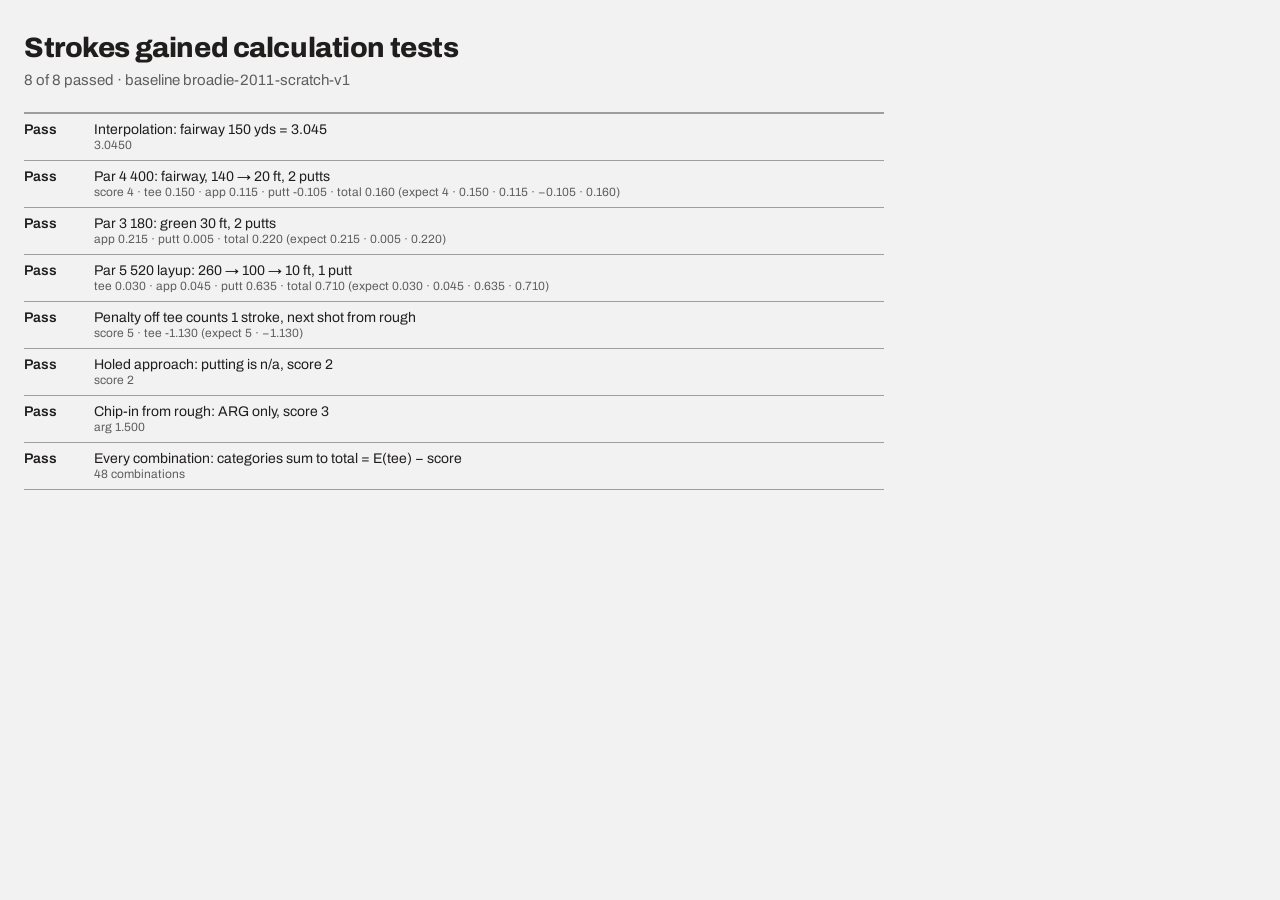
==== tests.html @ 9e568162 "wip" ====
<!doctype html>
<html lang="en"><head><meta charset="utf-8"><meta name="viewport" content="width=device-width,initial-scale=1">
<title>SG calculation tests</title>
<link rel="stylesheet" href="ds.css">
<style>body{margin:0;padding:32px 24px;font-family:var(--font-body);background:var(--color-bg);color:var(--color-text)}h1{font:800 28px var(--font-heading);margin:0 0 6px}p{margin:0 0 20px;color:var(--color-neutral-700)}table{border-collapse:collapse;width:100%;max-width:860px;border-top:2px solid var(--color-divider)}td{padding:8px 12px 8px 0;border-bottom:1px solid var(--color-divider);font:400 14px var(--font-body);vertical-align:top}td:first-child{font-weight:600;width:70px}.fail{color:var(--color-accent-700)}</style>
</head><body>
<h1>Strokes gained calculation tests</h1>
<p id="sum">Running…</p>
<table id="out"></table>
<script type="module">
import { loadBaseline, expected, holeSG } from './js/sg.js';
const B = await loadBaseline('baseline/broadie-2011-scratch-v1.json');
const rows = [], near = (a, b) => Math.abs(a - b) < 0.0005;
const check = (name, ok, detail = '') => rows.push({ name, ok, detail });
const base = { tee_result: 'fairway', go_for_green_on: null, layup_from_yds: null, layup_lie: null, short_game_shots: 0 };
const sumCats = r => Object.values(r.cats).reduce((s, v) => s + (v || 0), 0);

check('Interpolation: fairway 150 yds = 3.045', near(expected(B, 'fairway', 150), 3.045), expected(B, 'fairway', 150).toFixed(4));

let r = holeSG(B, { par: 4, yds: 400 }, { ...base, approach_from_yds: 140, approach_result: 'green', first_putt_ft: 20, putts: 2 });
check('Par 4 400: fairway, 140 → 20 ft, 2 putts', r.score === 4 && near(r.cats.ott, 0.15) && near(r.cats.app, 0.115) && r.cats.arg === null && near(r.cats.putt, -0.105) && near(r.total, 0.16),
  `score ${r.score} · tee ${r.cats.ott.toFixed(3)} · app ${r.cats.app.toFixed(3)} · putt ${r.cats.putt.toFixed(3)} · total ${r.total.toFixed(3)} (expect 4 · 0.150 · 0.115 · −0.105 · 0.160)`);

r = holeSG(B, { par: 3, yds: 180 }, { ...base, tee_result: null, approach_from_yds: 180, approach_result: 'green', first_putt_ft: 30, putts: 2 });
check('Par 3 180: green 30 ft, 2 putts', r.score === 3 && r.cats.ott === null && near(r.cats.app, 0.215) && near(r.cats.putt, 0.005) && near(r.total, 0.22),
  `app ${r.cats.app.toFixed(3)} · putt ${r.cats.putt.toFixed(3)} · total ${r.total.toFixed(3)} (expect 0.215 · 0.005 · 0.220)`);

r = holeSG(B, { par: 5, yds: 520 }, { ...base, go_for_green_on: 3, layup_from_yds: 260, layup_lie: 'fairway', approach_from_yds: 100, approach_result: 'green', first_putt_ft: 10, putts: 1 });
check('Par 5 520 layup: 260 → 100 → 10 ft, 1 putt', r.score === 4 && near(r.cats.ott, 0.03) && near(r.cats.app, 0.045) && near(r.cats.putt, 0.635) && near(r.total, 0.71),
  `tee ${r.cats.ott.toFixed(3)} · app ${r.cats.app.toFixed(3)} · putt ${r.cats.putt.toFixed(3)} · total ${r.total.toFixed(3)} (expect 0.030 · 0.045 · 0.635 · 0.710)`);

r = holeSG(B, { par: 4, yds: 400 }, { ...base, tee_result: 'penalty', approach_from_yds: 150, approach_result: 'sand', short_game_shots: 1, first_putt_ft: 6, putts: 1 });
check('Penalty off tee counts 1 stroke, next shot from rough', r.score === 5 && near(r.cats.ott, -1.13) && near(sumCats(r), r.total),
  `score ${r.score} · tee ${r.cats.ott.toFixed(3)} (expect 5 · −1.130)`);

r = holeSG(B, { par: 4, yds: 380 }, { ...base, approach_from_yds: 120, approach_result: 'green', first_putt_ft: null, putts: 0 });
check('Holed approach: putting is n/a, score 2', r.score === 2 && r.cats.putt === null && near(sumCats(r), r.total), `score ${r.score}`);

r = holeSG(B, { par: 4, yds: 420 }, { ...base, approach_from_yds: 180, approach_result: 'rough', short_game_shots: 1, first_putt_ft: null, putts: 0 });
check('Chip-in from rough: ARG only, score 3', r.score === 3 && r.cats.putt === null && r.cats.arg !== null && near(sumCats(r), r.total), `arg ${r.cats.arg.toFixed(3)}`);

let ok = true;
for (const par of [3, 4, 5]) for (const fin of ['green', 'fringe', 'rough', 'sand']) for (const putts of [0, 1, 2, 3]) {
  const yds = { 3: 190, 4: 430, 5: 550 }[par];
  const e = { ...base, go_for_green_on: par === 5 ? 3 : null, layup_from_yds: 250, layup_lie: 'rough', approach_from_yds: par === 3 ? yds : 110,
    approach_result: fin, short_game_shots: fin === 'green' ? 0 : 2, first_putt_ft: putts ? 12 : null, putts };
  const x = holeSG(B, { par, yds }, e);
  if (!near(sumCats(x), x.total) || !near(x.total, expected(B, 'tee', yds) - x.score)) ok = false;
}
check('Every combination: categories sum to total = E(tee) − score', ok, '48 combinations');

const pass = rows.filter(r => r.ok).length;
document.getElementById('sum').textContent = `${pass} of ${rows.length} passed · baseline ${B.id}`;
document.getElementById('out').innerHTML = rows.map(r => `<tr><td class="${r.ok ? '' : 'fail'}">${r.ok ? 'Pass' : 'FAIL'}</td><td>${r.name}<br><span style="color:var(--color-neutral-700);font-size:12px">${r.detail}</span></td></tr>`).join('');
</script>
</body></html>
---- ds.css ----
/* Modernist — design-system tokens and component classes. This file is the source of truth for the system's look; retune it here and see readme.md. */
@import url('https://fonts.googleapis.com/css2?family=Archivo:wght@400;600;800&display=swap');

:root {
  --color-bg: #f3f2f2;
  --color-surface: #eae9e9;
  --color-text: #201e1d;
  --color-accent: #ec3013;
  --color-accent-2: #e15b47;
  --color-divider: color-mix(in srgb, #201e1d 40%, transparent);

  /* Tonal ramps — generated in OKLCH on one shared lightness scale, so the
     same step of any role matches the others in visual value. */
  --color-neutral-100: #f8f4f4;
  --color-neutral-200: #eae7e7;
  --color-neutral-300: #d7d3d3;
  --color-neutral-400: #bab6b6;
  --color-neutral-500: #9b9797;
  --color-neutral-600: #7d7979;
  --color-neutral-700: #605d5d;
  --color-neutral-800: #444141;
  --color-neutral-900: #2d2b2b;

  --color-accent-100: #fff2ef;
  --color-accent-200: #ffe0d9;
  --color-accent-300: #ffc4b8;
  --color-accent-400: #ff9783;
  --color-accent-500: #ff563c;
  --color-accent-600: #dd2b0f;
  --color-accent-700: #ae1800;
  --color-accent-800: #7c1405;
  --color-accent-900: #4d170e;

  --color-accent-2-100: #fff2ef;
  --color-accent-2-200: #ffe0da;
  --color-accent-2-300: #ffc4b9;
  --color-accent-2-400: #ff9784;
  --color-accent-2-500: #ef6853;
  --color-accent-2-600: #c94b39;
  --color-accent-2-700: #9e3526;
  --color-accent-2-800: #71261b;
  --color-accent-2-900: #471d16;

  --font-heading: "Archivo", system-ui, sans-serif;
  --font-heading-weight: 800;
  --font-body: "Archivo", system-ui, sans-serif;

  --space-1: 4.0px;
  --space-2: 8.0px;
  --space-3: 12.0px;
  --space-4: 16.0px;
  --space-6: 24.0px;
  --space-8: 32.0px;

  --radius-sm: 0px;
  --radius-md: 0px;
  --radius-lg: 0px;

  /* Elevation — derived from the ground: soft ink-tinted shadows on a
     light theme, a hairline edge + ambient darkness on a dark one. */
  --shadow-sm: 0 1px 2px color-mix(in srgb, #2d2b2b 14%, transparent);
  --shadow-md: 0 3px 10px color-mix(in srgb, #2d2b2b 16%, transparent);
  --shadow-lg: 0 12px 32px color-mix(in srgb, #2d2b2b 22%, transparent);
}

body {
  background: var(--color-bg);
  color: var(--color-text);
  font-family: var(--font-body);
}
h1, h2, h3, h4 { font-family: var(--font-heading); font-weight: var(--font-heading-weight); }

.grayscale{filter:grayscale(1) contrast(1.08)}

/* ══════════════════════════════════════════════════════════════════════════
   Components — built with the tokens above. Plain CSS
   on plain HTML: no JavaScript, no build step. Each class is documented in
   readme.md and demonstrated in foundations/ and components/.
   ══════════════════════════════════════════════════════════════════════ */

*, *::before, *::after { box-sizing: border-box; }
body { margin: 0; font-size: 15px; line-height: 1.55; font-weight: 400; }
h1, h2, h3, h4, h5, h6 {
  font-family: var(--font-heading); font-weight: var(--font-heading-weight);
  line-height: 1.12; letter-spacing: -0.015em; margin: 0 0 var(--space-2);
}
h1 { font-size: 42px; }
h2 { font-size: 32px; }
h3 { font-size: 25px; }
h4 { font-size: 20px; }
h5 { font-size: 16px; }
h6 { font-size: 13px; }
h6 { letter-spacing: 0.08em; text-transform: uppercase; }
p { margin: 0 0 var(--space-3); }
a { color: var(--color-accent); text-underline-offset: 3px; }
img { display: block; max-width: 100%; }
figure { margin: 0; }
figcaption {
  font-size: 11px; margin-top: var(--space-1);
  color: color-mix(in srgb, var(--color-text) 55%, transparent);
}
.text-muted { color: color-mix(in srgb, var(--color-text) 55%, transparent); }
:focus { outline: none; }
:focus-visible { outline: 2px solid var(--color-accent); outline-offset: 2px; }
::selection { background: color-mix(in srgb, var(--color-accent) 30%, transparent); }

/* — rules — */
.hr {
  height: 2px; border: 0; margin: var(--space-4) 0;
  background: var(--color-divider);
}

/* — buttons — */
.btn {
  display: inline-flex; align-items: center; justify-content: center; gap: 6px;
  cursor: pointer; text-decoration: none;
  font-family: var(--font-heading); font-weight: var(--font-heading-weight);
  font-size: 14px; line-height: 1.2; color: var(--color-text); /* matches the .input's 14px —
     the pair sits side by side in sign-up rows */
  background: transparent; border: 1px solid transparent;
  padding: var(--space-2) calc(var(--space-3) * 1.2);
  border-radius: var(--radius-md);
}
.btn svg { display: block; }
.btn:disabled { opacity: 0.45; cursor: not-allowed; }
.btn-primary { background: var(--color-accent); color: var(--color-bg); }
.btn-primary:hover { background: var(--color-accent-600); }
.btn-primary:active { background: var(--color-accent-700); }
.btn-secondary { border-color: var(--color-divider); }
.btn-secondary:hover { background: color-mix(in srgb, var(--color-text) 7%, transparent); }
.btn-secondary:active { background: color-mix(in srgb, var(--color-text) 14%, transparent); }
.btn-ghost { color: var(--color-accent); padding-inline: var(--space-1); }
.btn-ghost:hover { background: color-mix(in srgb, var(--color-accent) 10%, transparent); }
.btn-ghost:active { background: color-mix(in srgb, var(--color-accent) 18%, transparent); }
.btn-icon { width: 36px; height: 36px; padding: 0; }
.btn-block { width: 100%; margin-top: var(--space-2); justify-content: flex-start; text-align: left; }

/* — forms — */
.field > label {
  display: block; font-size: 12px; margin-bottom: 5px;
  color: color-mix(in srgb, var(--color-text) 70%, transparent);
}
.input {
  width: 100%; min-height: 36px; padding: 6px 10px; font: inherit;
  font-size: 14px; color: var(--color-text); caret-color: var(--color-accent);
  background: var(--color-surface);
  border: 1px solid var(--color-divider); border-radius: var(--radius-md);
}
.input:hover { border-color: color-mix(in srgb, var(--color-text) 45%, transparent); }
.input:focus-visible { border-color: var(--color-accent); outline-offset: 0; }
textarea.input { min-height: 90px; resize: vertical; }
.radio { display: inline-flex; align-items: center; gap: 8px; cursor: pointer; font-size: 14px; }
.radio input, .seg-opt input {
  position: absolute; opacity: 0; width: 0; height: 0; pointer-events: none;
}
.radio .dot {
  width: 16px; height: 16px; flex: none; border-radius: 50%;
  border: 1.5px solid var(--color-divider);
}
.radio:hover .dot { border-color: var(--color-accent); }
.radio input:checked + .dot {
  border-color: var(--color-accent); background: var(--color-accent);
  box-shadow: inset 0 0 0 4px var(--color-bg);
}
.radio input:focus-visible + .dot { outline: 2px solid var(--color-accent); outline-offset: 2px; }
.seg {
  display: inline-flex; overflow: hidden;
  border: 1px solid var(--color-divider); border-radius: var(--radius-md);
}
.seg-opt {
  display: inline-flex; align-items: center; gap: 6px;
  padding: 7px 12px; font-size: 13px; cursor: pointer;
}
.seg-opt + .seg-opt { border-left: 1px solid var(--color-divider); }
.seg-opt:has(input:checked) { background: var(--color-accent); color: var(--color-bg); }
.seg-opt:not(:has(input:checked)):hover { background: color-mix(in srgb, var(--color-text) 7%, transparent); }
.seg-opt:has(input:focus-visible) { outline: 2px solid var(--color-accent); outline-offset: -2px; }

/* — cards — */
.card {
  display: flex; flex-direction: column; gap: var(--space-2);
  padding: var(--space-3); border-radius: var(--radius-md); background: var(--color-surface);
}
.card-kicker { font-size: 10px; letter-spacing: 0.1em; text-transform: uppercase; color: var(--color-accent); }
.card-title {
  font-family: var(--font-heading); font-weight: var(--font-heading-weight);
  font-size: 17px; line-height: 1.2;
}
.card-body { margin: 0; font-size: 13px; opacity: 0.8; flex: 1; }
.card-meta {
  display: flex; align-items: center; gap: 6px; font-size: 11px;
  color: color-mix(in srgb, var(--color-text) 50%, transparent);
}
.elev-sm { box-shadow: var(--shadow-sm); }
.elev-md { box-shadow: var(--shadow-md); }
.elev-lg { box-shadow: var(--shadow-lg); }

/* — tags — */
.tag {
  display: inline-flex; align-items: center; font-size: 11px;
  letter-spacing: 0.02em; padding: 3px 10px;
  border-radius: calc(var(--radius-md) * 0.75);
}
.tag-accent { background: var(--color-accent-100); color: var(--color-accent-800); }
.tag-accent-2 { background: var(--color-accent-2-100); color: var(--color-accent-2-800); }
.tag-neutral { background: var(--color-neutral-100); color: var(--color-neutral-800); }
.tag-outline { border: 1px solid var(--color-accent); color: var(--color-accent); }

/* — navigation — */
.nav {
  display: flex; align-items: center; gap: var(--space-4);
  padding: var(--space-3) var(--space-4);
  border-bottom: 2px solid var(--color-divider);
}
.nav-brand {
  font-family: var(--font-heading); font-weight: var(--font-heading-weight);
  font-size: 18px; margin-right: auto;
}
.nav a { color: inherit; text-decoration: none; font-size: 14px; }
.nav a:hover, .nav a[aria-current='page'] { color: var(--color-accent); }

/* — tables — */
.table { width: 100%; border-collapse: collapse; font-size: 14px; }
.table th {
  text-align: left; font-size: 11px; letter-spacing: 0.08em; text-transform: uppercase;
  color: color-mix(in srgb, var(--color-text) 60%, transparent);
  padding: var(--space-2); border-bottom: 2px solid var(--color-divider);
}
.table td {
  padding: var(--space-2);
  border-bottom: 1px solid var(--color-divider);
}
.table tbody tr:hover { background: color-mix(in srgb, var(--color-text) 4%, transparent); }

/* — dialog — */
.dialog-backdrop {
  position: fixed; inset: 0; display: grid; place-items: center;
  padding: var(--space-4);
  background: color-mix(in srgb, var(--color-neutral-900) 50%, transparent);
}
.dialog {
  width: min(440px, 100%); display: flex; flex-direction: column; gap: var(--space-3);
  padding: var(--space-4); border-radius: var(--radius-lg);
  background: var(--color-surface); box-shadow: var(--shadow-lg);
}
.dialog-title {
  font-family: var(--font-heading); font-weight: var(--font-heading-weight);
  font-size: 20px;
}
.dialog-body { font-size: 14px; opacity: 0.85; }
.dialog-actions { display: flex; justify-content: flex-end; gap: var(--space-2); margin-top: var(--space-2); }
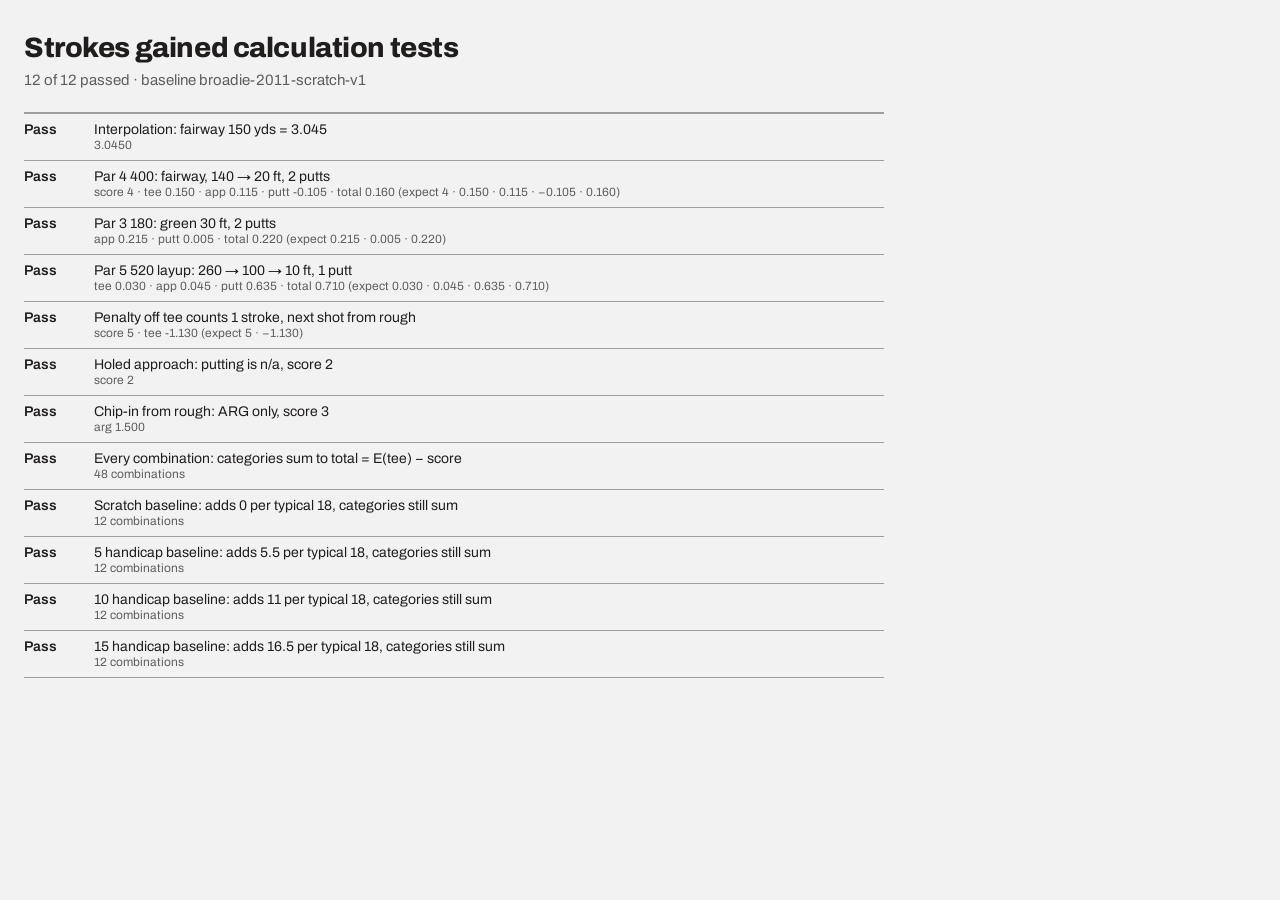
==== commit 9d056404: "now against multiple baselines" ====
--- a/tests.html
+++ b/tests.html
@@ -49,8 +49,23 @@
 }
 check('Every combination: categories sum to total = E(tee) − score', ok, '48 combinations');
 
+// Handicap-level baselines: categories still sum to total; total rises by exactly the adjustments that applied.
+const L = await (await fetch('baseline/handicap-levels-v1.json')).json();
+for (const [k, lv] of Object.entries(L.levels)) {
+  const BL = { ...B, adjust: lv.adjust }; let good = true;
+  for (const par of [3, 4, 5]) for (const fin of ['green', 'rough']) for (const putts of [0, 2]) {
+    const yds = { 3: 190, 4: 430, 5: 550 }[par];
+    const e = { ...base, tee_result: par === 3 ? null : 'fairway', go_for_green_on: par === 5 ? 2 : null, approach_from_yds: par === 3 ? yds : 160,
+      approach_result: fin, short_game_shots: fin === 'green' ? 0 : 1, first_putt_ft: putts ? 15 : null, putts };
+    const x = holeSG(BL, { par, yds }, e), s0 = holeSG(B, { par, yds }, e);
+    const added = (par !== 3 ? lv.adjust.ott : 0) + lv.adjust.app + (fin !== 'green' ? lv.adjust.arg : 0) + (putts ? lv.adjust.putt : 0);
+    if (!near(sumCats(x), x.total) || !near(x.total - s0.total, added) || x.score !== s0.score) good = false;
+  }
+  check(`${lv.label} baseline: adds ${lv.strokes_per_18} per typical 18, categories still sum`, good, '12 combinations');
+}
+
 const pass = rows.filter(r => r.ok).length;
 document.getElementById('sum').textContent = `${pass} of ${rows.length} passed · baseline ${B.id}`;
 document.getElementById('out').innerHTML = rows.map(r => `<tr><td class="${r.ok ? '' : 'fail'}">${r.ok ? 'Pass' : 'FAIL'}</td><td>${r.name}<br><span style="color:var(--color-neutral-700);font-size:12px">${r.detail}</span></td></tr>`).join('');
 </script>
-</body></html>
+</body></html>
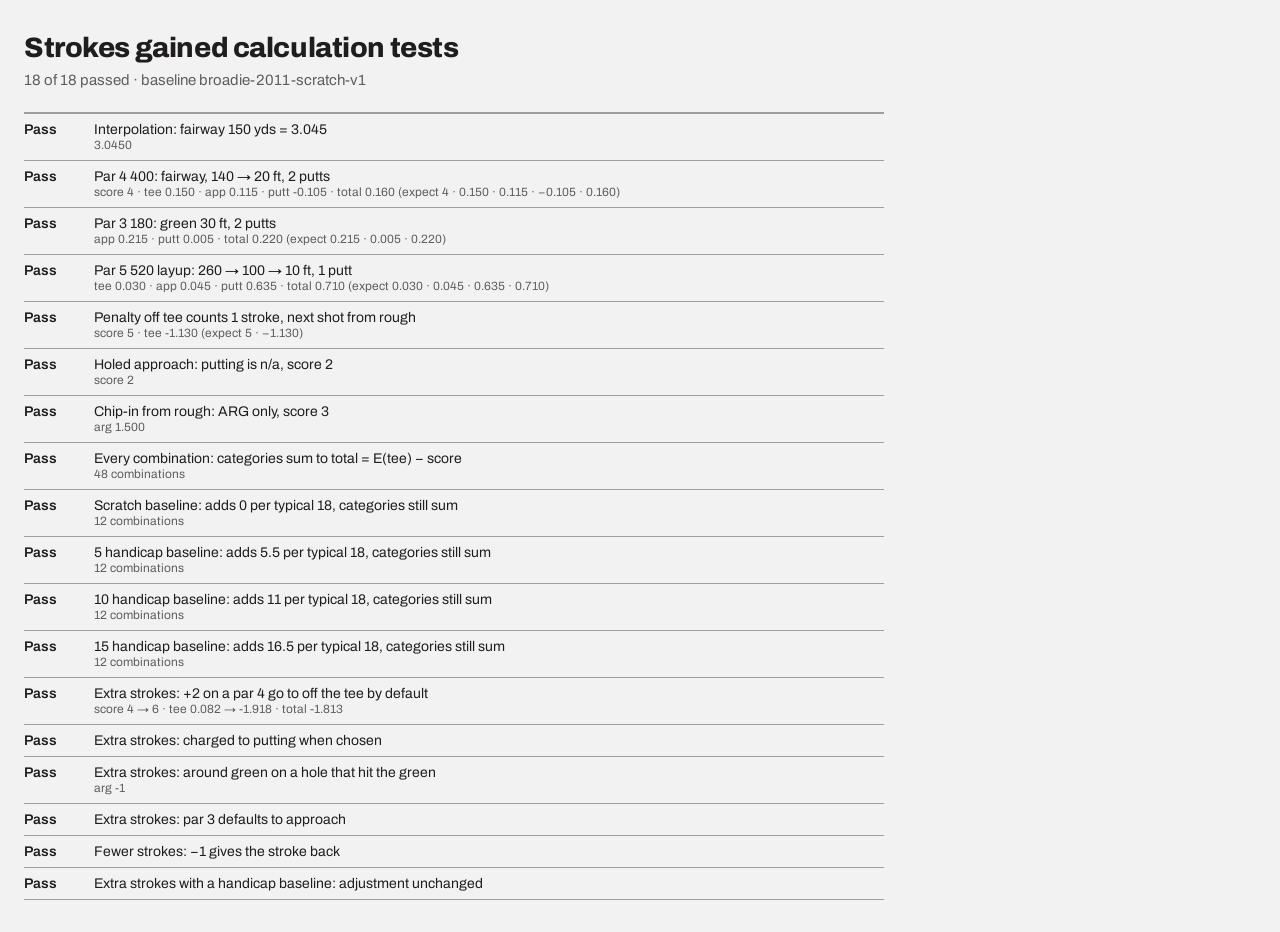
==== commit 03463279: "added ability to change hole score" ====
--- a/tests.html
+++ b/tests.html
@@ -1,71 +1,91 @@
-<!doctype html>
-<html lang="en"><head><meta charset="utf-8"><meta name="viewport" content="width=device-width,initial-scale=1">
-<title>SG calculation tests</title>
-<link rel="stylesheet" href="ds.css">
-<style>body{margin:0;padding:32px 24px;font-family:var(--font-body);background:var(--color-bg);color:var(--color-text)}h1{font:800 28px var(--font-heading);margin:0 0 6px}p{margin:0 0 20px;color:var(--color-neutral-700)}table{border-collapse:collapse;width:100%;max-width:860px;border-top:2px solid var(--color-divider)}td{padding:8px 12px 8px 0;border-bottom:1px solid var(--color-divider);font:400 14px var(--font-body);vertical-align:top}td:first-child{font-weight:600;width:70px}.fail{color:var(--color-accent-700)}</style>
-</head><body>
-<h1>Strokes gained calculation tests</h1>
-<p id="sum">Running…</p>
-<table id="out"></table>
-<script type="module">
-import { loadBaseline, expected, holeSG } from './js/sg.js';
-const B = await loadBaseline('baseline/broadie-2011-scratch-v1.json');
-const rows = [], near = (a, b) => Math.abs(a - b) < 0.0005;
-const check = (name, ok, detail = '') => rows.push({ name, ok, detail });
-const base = { tee_result: 'fairway', go_for_green_on: null, layup_from_yds: null, layup_lie: null, short_game_shots: 0 };
-const sumCats = r => Object.values(r.cats).reduce((s, v) => s + (v || 0), 0);
-
-check('Interpolation: fairway 150 yds = 3.045', near(expected(B, 'fairway', 150), 3.045), expected(B, 'fairway', 150).toFixed(4));
-
-let r = holeSG(B, { par: 4, yds: 400 }, { ...base, approach_from_yds: 140, approach_result: 'green', first_putt_ft: 20, putts: 2 });
-check('Par 4 400: fairway, 140 → 20 ft, 2 putts', r.score === 4 && near(r.cats.ott, 0.15) && near(r.cats.app, 0.115) && r.cats.arg === null && near(r.cats.putt, -0.105) && near(r.total, 0.16),
-  `score ${r.score} · tee ${r.cats.ott.toFixed(3)} · app ${r.cats.app.toFixed(3)} · putt ${r.cats.putt.toFixed(3)} · total ${r.total.toFixed(3)} (expect 4 · 0.150 · 0.115 · −0.105 · 0.160)`);
-
-r = holeSG(B, { par: 3, yds: 180 }, { ...base, tee_result: null, approach_from_yds: 180, approach_result: 'green', first_putt_ft: 30, putts: 2 });
-check('Par 3 180: green 30 ft, 2 putts', r.score === 3 && r.cats.ott === null && near(r.cats.app, 0.215) && near(r.cats.putt, 0.005) && near(r.total, 0.22),
-  `app ${r.cats.app.toFixed(3)} · putt ${r.cats.putt.toFixed(3)} · total ${r.total.toFixed(3)} (expect 0.215 · 0.005 · 0.220)`);
-
-r = holeSG(B, { par: 5, yds: 520 }, { ...base, go_for_green_on: 3, layup_from_yds: 260, layup_lie: 'fairway', approach_from_yds: 100, approach_result: 'green', first_putt_ft: 10, putts: 1 });
-check('Par 5 520 layup: 260 → 100 → 10 ft, 1 putt', r.score === 4 && near(r.cats.ott, 0.03) && near(r.cats.app, 0.045) && near(r.cats.putt, 0.635) && near(r.total, 0.71),
-  `tee ${r.cats.ott.toFixed(3)} · app ${r.cats.app.toFixed(3)} · putt ${r.cats.putt.toFixed(3)} · total ${r.total.toFixed(3)} (expect 0.030 · 0.045 · 0.635 · 0.710)`);
-
-r = holeSG(B, { par: 4, yds: 400 }, { ...base, tee_result: 'penalty', approach_from_yds: 150, approach_result: 'sand', short_game_shots: 1, first_putt_ft: 6, putts: 1 });
-check('Penalty off tee counts 1 stroke, next shot from rough', r.score === 5 && near(r.cats.ott, -1.13) && near(sumCats(r), r.total),
-  `score ${r.score} · tee ${r.cats.ott.toFixed(3)} (expect 5 · −1.130)`);
-
-r = holeSG(B, { par: 4, yds: 380 }, { ...base, approach_from_yds: 120, approach_result: 'green', first_putt_ft: null, putts: 0 });
-check('Holed approach: putting is n/a, score 2', r.score === 2 && r.cats.putt === null && near(sumCats(r), r.total), `score ${r.score}`);
-
-r = holeSG(B, { par: 4, yds: 420 }, { ...base, approach_from_yds: 180, approach_result: 'rough', short_game_shots: 1, first_putt_ft: null, putts: 0 });
-check('Chip-in from rough: ARG only, score 3', r.score === 3 && r.cats.putt === null && r.cats.arg !== null && near(sumCats(r), r.total), `arg ${r.cats.arg.toFixed(3)}`);
-
-let ok = true;
-for (const par of [3, 4, 5]) for (const fin of ['green', 'fringe', 'rough', 'sand']) for (const putts of [0, 1, 2, 3]) {
-  const yds = { 3: 190, 4: 430, 5: 550 }[par];
-  const e = { ...base, go_for_green_on: par === 5 ? 3 : null, layup_from_yds: 250, layup_lie: 'rough', approach_from_yds: par === 3 ? yds : 110,
-    approach_result: fin, short_game_shots: fin === 'green' ? 0 : 2, first_putt_ft: putts ? 12 : null, putts };
-  const x = holeSG(B, { par, yds }, e);
-  if (!near(sumCats(x), x.total) || !near(x.total, expected(B, 'tee', yds) - x.score)) ok = false;
-}
-check('Every combination: categories sum to total = E(tee) − score', ok, '48 combinations');
-
-// Handicap-level baselines: categories still sum to total; total rises by exactly the adjustments that applied.
-const L = await (await fetch('baseline/handicap-levels-v1.json')).json();
-for (const [k, lv] of Object.entries(L.levels)) {
-  const BL = { ...B, adjust: lv.adjust }; let good = true;
-  for (const par of [3, 4, 5]) for (const fin of ['green', 'rough']) for (const putts of [0, 2]) {
-    const yds = { 3: 190, 4: 430, 5: 550 }[par];
-    const e = { ...base, tee_result: par === 3 ? null : 'fairway', go_for_green_on: par === 5 ? 2 : null, approach_from_yds: par === 3 ? yds : 160,
-      approach_result: fin, short_game_shots: fin === 'green' ? 0 : 1, first_putt_ft: putts ? 15 : null, putts };
-    const x = holeSG(BL, { par, yds }, e), s0 = holeSG(B, { par, yds }, e);
-    const added = (par !== 3 ? lv.adjust.ott : 0) + lv.adjust.app + (fin !== 'green' ? lv.adjust.arg : 0) + (putts ? lv.adjust.putt : 0);
-    if (!near(sumCats(x), x.total) || !near(x.total - s0.total, added) || x.score !== s0.score) good = false;
-  }
-  check(`${lv.label} baseline: adds ${lv.strokes_per_18} per typical 18, categories still sum`, good, '12 combinations');
-}
-
-const pass = rows.filter(r => r.ok).length;
-document.getElementById('sum').textContent = `${pass} of ${rows.length} passed · baseline ${B.id}`;
-document.getElementById('out').innerHTML = rows.map(r => `<tr><td class="${r.ok ? '' : 'fail'}">${r.ok ? 'Pass' : 'FAIL'}</td><td>${r.name}<br><span style="color:var(--color-neutral-700);font-size:12px">${r.detail}</span></td></tr>`).join('');
-</script>
+<!doctype html>
+<html lang="en"><head><meta charset="utf-8"><meta name="viewport" content="width=device-width,initial-scale=1">
+<title>SG calculation tests</title>
+<link rel="stylesheet" href="ds.css">
+<style>body{margin:0;padding:32px 24px;font-family:var(--font-body);background:var(--color-bg);color:var(--color-text)}h1{font:800 28px var(--font-heading);margin:0 0 6px}p{margin:0 0 20px;color:var(--color-neutral-700)}table{border-collapse:collapse;width:100%;max-width:860px;border-top:2px solid var(--color-divider)}td{padding:8px 12px 8px 0;border-bottom:1px solid var(--color-divider);font:400 14px var(--font-body);vertical-align:top}td:first-child{font-weight:600;width:70px}.fail{color:var(--color-accent-700)}</style>
+</head><body>
+<h1>Strokes gained calculation tests</h1>
+<p id="sum">Running…</p>
+<table id="out"></table>
+<script type="module">
+import { loadBaseline, expected, holeSG } from './js/sg.js';
+const B = await loadBaseline('baseline/broadie-2011-scratch-v1.json');
+const rows = [], near = (a, b) => Math.abs(a - b) < 0.0005;
+const check = (name, ok, detail = '') => rows.push({ name, ok, detail });
+const base = { tee_result: 'fairway', go_for_green_on: null, layup_from_yds: null, layup_lie: null, short_game_shots: 0 };
+const sumCats = r => Object.values(r.cats).reduce((s, v) => s + (v || 0), 0);
+
+check('Interpolation: fairway 150 yds = 3.045', near(expected(B, 'fairway', 150), 3.045), expected(B, 'fairway', 150).toFixed(4));
+
+let r = holeSG(B, { par: 4, yds: 400 }, { ...base, approach_from_yds: 140, approach_result: 'green', first_putt_ft: 20, putts: 2 });
+check('Par 4 400: fairway, 140 → 20 ft, 2 putts', r.score === 4 && near(r.cats.ott, 0.15) && near(r.cats.app, 0.115) && r.cats.arg === null && near(r.cats.putt, -0.105) && near(r.total, 0.16),
+  `score ${r.score} · tee ${r.cats.ott.toFixed(3)} · app ${r.cats.app.toFixed(3)} · putt ${r.cats.putt.toFixed(3)} · total ${r.total.toFixed(3)} (expect 4 · 0.150 · 0.115 · −0.105 · 0.160)`);
+
+r = holeSG(B, { par: 3, yds: 180 }, { ...base, tee_result: null, approach_from_yds: 180, approach_result: 'green', first_putt_ft: 30, putts: 2 });
+check('Par 3 180: green 30 ft, 2 putts', r.score === 3 && r.cats.ott === null && near(r.cats.app, 0.215) && near(r.cats.putt, 0.005) && near(r.total, 0.22),
+  `app ${r.cats.app.toFixed(3)} · putt ${r.cats.putt.toFixed(3)} · total ${r.total.toFixed(3)} (expect 0.215 · 0.005 · 0.220)`);
+
+r = holeSG(B, { par: 5, yds: 520 }, { ...base, go_for_green_on: 3, layup_from_yds: 260, layup_lie: 'fairway', approach_from_yds: 100, approach_result: 'green', first_putt_ft: 10, putts: 1 });
+check('Par 5 520 layup: 260 → 100 → 10 ft, 1 putt', r.score === 4 && near(r.cats.ott, 0.03) && near(r.cats.app, 0.045) && near(r.cats.putt, 0.635) && near(r.total, 0.71),
+  `tee ${r.cats.ott.toFixed(3)} · app ${r.cats.app.toFixed(3)} · putt ${r.cats.putt.toFixed(3)} · total ${r.total.toFixed(3)} (expect 0.030 · 0.045 · 0.635 · 0.710)`);
+
+r = holeSG(B, { par: 4, yds: 400 }, { ...base, tee_result: 'penalty', approach_from_yds: 150, approach_result: 'sand', short_game_shots: 1, first_putt_ft: 6, putts: 1 });
+check('Penalty off tee counts 1 stroke, next shot from rough', r.score === 5 && near(r.cats.ott, -1.13) && near(sumCats(r), r.total),
+  `score ${r.score} · tee ${r.cats.ott.toFixed(3)} (expect 5 · −1.130)`);
+
+r = holeSG(B, { par: 4, yds: 380 }, { ...base, approach_from_yds: 120, approach_result: 'green', first_putt_ft: null, putts: 0 });
+check('Holed approach: putting is n/a, score 2', r.score === 2 && r.cats.putt === null && near(sumCats(r), r.total), `score ${r.score}`);
+
+r = holeSG(B, { par: 4, yds: 420 }, { ...base, approach_from_yds: 180, approach_result: 'rough', short_game_shots: 1, first_putt_ft: null, putts: 0 });
+check('Chip-in from rough: ARG only, score 3', r.score === 3 && r.cats.putt === null && r.cats.arg !== null && near(sumCats(r), r.total), `arg ${r.cats.arg.toFixed(3)}`);
+
+let ok = true;
+for (const par of [3, 4, 5]) for (const fin of ['green', 'fringe', 'rough', 'sand']) for (const putts of [0, 1, 2, 3]) {
+  const yds = { 3: 190, 4: 430, 5: 550 }[par];
+  const e = { ...base, go_for_green_on: par === 5 ? 3 : null, layup_from_yds: 250, layup_lie: 'rough', approach_from_yds: par === 3 ? yds : 110,
+    approach_result: fin, short_game_shots: fin === 'green' ? 0 : 2, first_putt_ft: putts ? 12 : null, putts };
+  const x = holeSG(B, { par, yds }, e);
+  if (!near(sumCats(x), x.total) || !near(x.total, expected(B, 'tee', yds) - x.score)) ok = false;
+}
+check('Every combination: categories sum to total = E(tee) − score', ok, '48 combinations');
+
+// Handicap-level baselines: categories still sum to total; total rises by exactly the adjustments that applied.
+const L = await (await fetch('baseline/handicap-levels-v1.json')).json();
+for (const [k, lv] of Object.entries(L.levels)) {
+  const BL = { ...B, adjust: lv.adjust }; let good = true;
+  for (const par of [3, 4, 5]) for (const fin of ['green', 'rough']) for (const putts of [0, 2]) {
+    const yds = { 3: 190, 4: 430, 5: 550 }[par];
+    const e = { ...base, tee_result: par === 3 ? null : 'fairway', go_for_green_on: par === 5 ? 2 : null, approach_from_yds: par === 3 ? yds : 160,
+      approach_result: fin, short_game_shots: fin === 'green' ? 0 : 1, first_putt_ft: putts ? 15 : null, putts };
+    const x = holeSG(BL, { par, yds }, e), s0 = holeSG(B, { par, yds }, e);
+    const added = (par !== 3 ? lv.adjust.ott : 0) + lv.adjust.app + (fin !== 'green' ? lv.adjust.arg : 0) + (putts ? lv.adjust.putt : 0);
+    if (!near(sumCats(x), x.total) || !near(x.total - s0.total, added) || x.score !== s0.score) good = false;
+  }
+  check(`${lv.label} baseline: adds ${lv.strokes_per_18} per typical 18, categories still sum`, good, '12 combinations');
+}
+
+// Extra strokes from the score box: score +x, total −x, only the charged category moves, categories still sum.
+{
+  const e4 = { ...base, approach_from_yds: 165, approach_result: 'green', first_putt_ft: 22, putts: 2 };
+  const h4 = { par: 4, yds: 418 }, r0 = holeSG(B, h4, e4), r2 = holeSG(B, h4, { ...e4, extra_strokes: 2 });
+  check('Extra strokes: +2 on a par 4 go to off the tee by default', r2.score === r0.score + 2 && near(r2.total, r0.total - 2) && near(r2.cats.ott, r0.cats.ott - 2)
+    && near(r2.cats.app, r0.cats.app) && near(r2.cats.putt, r0.cats.putt) && near(sumCats(r2), r2.total) && r2.extraTo === 'ott',
+    `score ${r0.score} → ${r2.score} · tee ${r0.cats.ott.toFixed(3)} → ${r2.cats.ott.toFixed(3)} · total ${r2.total.toFixed(3)}`);
+  const rp = holeSG(B, h4, { ...e4, extra_strokes: 1, extra_to: 'putt' });
+  check('Extra strokes: charged to putting when chosen', near(rp.cats.putt, r0.cats.putt - 1) && near(rp.cats.ott, r0.cats.ott) && near(sumCats(rp), rp.total));
+  const ra = holeSG(B, h4, { ...e4, extra_strokes: 1, extra_to: 'arg' });
+  check('Extra strokes: around green on a hole that hit the green', near(ra.cats.arg, -1) && near(sumCats(ra), ra.total), `arg ${ra.cats.arg}`);
+  const e3 = { ...base, tee_result: null, approach_from_yds: 180, approach_result: 'green', first_putt_ft: 30, putts: 2 };
+  const p0 = holeSG(B, { par: 3, yds: 180 }, e3), p1 = holeSG(B, { par: 3, yds: 180 }, { ...e3, extra_strokes: 1 });
+  check('Extra strokes: par 3 defaults to approach', p1.cats.ott === null && near(p1.cats.app, p0.cats.app - 1) && p1.extraTo === 'app' && near(sumCats(p1), p1.total));
+  const m1 = holeSG(B, h4, { ...e4, extra_strokes: -1 });
+  check('Fewer strokes: −1 gives the stroke back', m1.score === r0.score - 1 && near(m1.total, r0.total + 1) && near(sumCats(m1), m1.total));
+  const BL = { ...B, adjust: L.levels.h10.adjust }, q0 = holeSG(BL, { par: 3, yds: 180 }, e3), q1 = holeSG(BL, { par: 3, yds: 180 }, { ...e3, extra_strokes: 1, extra_to: 'ott' });
+  check('Extra strokes with a handicap baseline: adjustment unchanged', near(q1.total, q0.total - 1) && near(q1.cats.ott, -1) && near(sumCats(q1), q1.total));
+}
+
+const pass = rows.filter(r => r.ok).length;
+document.getElementById('sum').textContent = `${pass} of ${rows.length} passed · baseline ${B.id}`;
+document.getElementById('out').innerHTML = rows.map(r => `<tr><td class="${r.ok ? '' : 'fail'}">${r.ok ? 'Pass' : 'FAIL'}</td><td>${r.name}<br><span style="color:var(--color-neutral-700);font-size:12px">${r.detail}</span></td></tr>`).join('');
+</script>
 </body></html>
